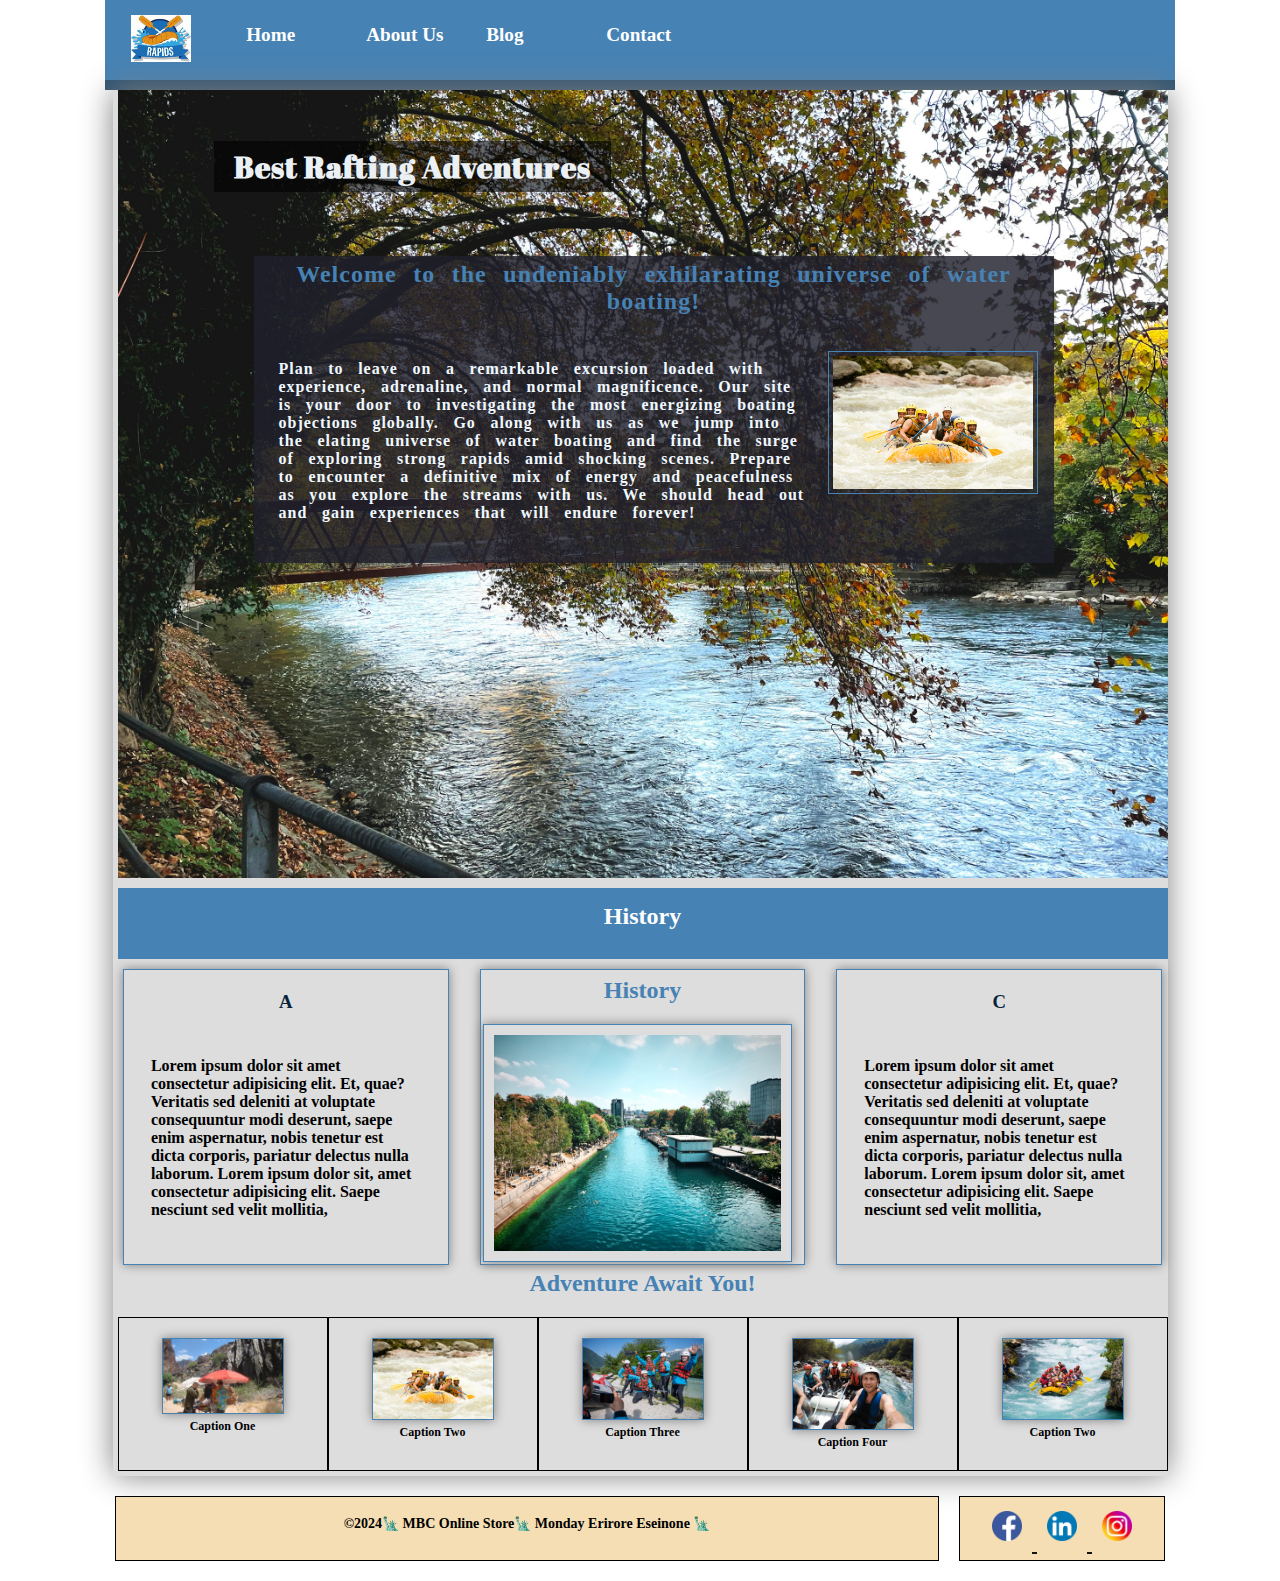
==== about.html @ d722b682 "added more pages" ====
<!DOCTYPE html>
<html lang="en">
<head>
    <meta charset="UTF-8">
    <meta name="viewport" content="width=device-width, initial-scale=1.0">
    <title> About| Monday Eseinone </title>
    <meta name="description" content=" An about page by Monday Eseinone at Brigham Young University 2024.">
    <meta name="author" content="Monday Erirore Eseinone">
    
    <link rel="stylesheet" href="styles/rafting.css">
</head>
<body>
    <header>
        <div class="header_grid"> 
            <div class="logo-box">
                <img src="images/crossedoars.jpeg" alt="logo for about">
            </div>
            <nav>
                <div class="navigation">
                    <a href="index.html"> Home</a>
                    <a href="about.html">About Us</a>
                    <a href="blog.html">Blog</a>
                    <a href="contact.html">Contact</a>   
                </div> 
            </nav>
        </div>
    </header>

  <!--  <div class="grid"> -->
    <main class="grid">
        <div class="hero">
            <img src="images/tia-rus.jpg" alt=" new background image for about hero page">
            <h1> Best Rafting Adventures</h1>
            <article>
                <h2>Welcome to the undeniably exhilarating universe of water boating! </h2>
                <img src="images/rafting4_600.jpg" alt="small article image new" width="200">
                <p>Plan to leave on a 
                    remarkable excursion loaded with experience, adrenaline, and normal magnificence. 
                    Our site is your door to investigating the most energizing boating objections globally. 
                    Go along with us as we jump into the elating universe of water boating and find the
                     surge of exploring strong rapids amid shocking scenes. Prepare to encounter a
                      definitive mix of energy and peacefulness as you explore the streams with us.
                       We should head out and gain experiences that will endure forever! </p>
            </article>
        </div>
        <!-- History class starts here -->
        
        <div class="history-header">
            <h2> History</h2>
        </div>
        <div class="history">
            
            <section class="hitory_items">
                <h3> A </h3>
                <p> Lorem ipsum dolor sit amet consectetur adipisicing elit. Et, 
                    quae? Veritatis sed deleniti at voluptate consequuntur modi deserunt, 
                    saepe enim aspernatur, nobis tenetur est dicta corporis, pariatur delectus nulla laborum.
                    Lorem ipsum dolor sit, amet consectetur adipisicing elit. Saepe nesciunt sed velit mollitia, </p>
                 
            </section>
            <section class="hitory_items">
                <h2> History</h2>
                <img src="images/history101.jpg" alt="history new image" width="250">
            </section>    
            <section class="hitory_items">
                <h3> C </h3>
                <p> Lorem ipsum dolor sit amet consectetur adipisicing elit. Et, 
                    quae? Veritatis sed deleniti at voluptate consequuntur modi deserunt, 
                    saepe enim aspernatur, nobis tenetur est dicta corporis, pariatur delectus nulla laborum.
                Lorem ipsum dolor sit, amet consectetur adipisicing elit. Saepe nesciunt sed velit mollitia,</p>
            </section>
        </div>   <!-- History class ends here -->
                <!-- Adventure class starts here -->

                <h2> Adventure Await You!</h2>
            <section class="adventure_class">
                <div class="adventure_class-item">
                    <figure>  
                        <img src="images/lunch.jpg" alt="new image1">
                        <figcaption> Caption One </figcaption>
                    </figure>
                </div>
                <div class="adventure_class-item"> 
                    <figure>
                        <img src="images/rafting4_600.jpg" alt="new image2">
                        <figcaption> Caption Two </figcaption>
                    </figure>
                </div>
                <div class="adventure_class-item"> 
                    <figure>
                    <img src="images/staff1.jpg" alt="new image3">
                        <figcaption> Caption Three </figcaption>
                    </figure>
                </div>
                    <div class="adventure_class-item"> 
                    <figure>  
                        <img src="images/staff2.jpg" alt="new image4">
                        <figcaption> Caption Four </figcaption>
                    </figure>
                </div>
                <div class="adventure_class-item"> 
                    <figure>  
                        <img src="images/rafting53_600.jpg" alt="new image5">
                        <figcaption> Caption Two </figcaption>
                    </figure>
                </div>
    
            </section>
            <!-- Adventure class ends here -->
        </main>
   <!-- </div>-->
    <footer class="footer-grid">
        <div class="footer-grid-item"> 
            <p>©2024🗽 MBC Online Store🗽 Monday Erirore Eseinone 🗽 </p>
        </div>
        <div class="footer-grid-item"> 
            <nav>
                <a href="https://www.facebook.com/monday.eseinone/">
                    <img src="images/facebook-icon.webp" alt="facebook icon ">
                </a>
                <a href="https://www.linkedin.com/public-profile/settings?trk=d_flagship3_profile_self_view_public_profile">
                    <img src="images/linkedin-icon.webp" alt="Linkedin icon ">
                </a>
                <a href="https://www.instagram.com/code_with_ese/">
                    <img src="images/instagram-icon.webp" alt="instagram icon ">
                </a>
            </nav> 
        </div> 

    </footer>
       
</body>
</html>
---- styles/rafting.css ----
@import url('https://fonts.googleapis.com/css2?family=Abril+Fatface&family=Open+Sans:ital,wght@0,300..800;1,300..800&display=swap');

:root {
    --primary-color: #fff;
    --secondary-color: #061028;
    --accent1-color: #8f8073;
    --accent2-color: #eae6e5;
  
    --heading-font: '______', serif;
    --paragraph-font: '______', serif;
  
    --nav-background-color: #eae6e5;
    --nav-link-color: #8fcb9b;
    --nav-hover-link-color: #12130f;
    --nav-hover-background-color: #5b9279;
  }

* body {
    font-family: Arial, Helvetica, sans-serif;
    font-family: "Pacifico";
    font-weight: bold;
    font-style: normal;

   /*  font-family: var(--paragraph-font); */
    max-width: 1200px;
    padding: 0;
    margin: auto;
    box-sizing: border-box;
}

.abril-fatface-regular {
    font-family: "Abril Fatface", serif;
    font-weight: 400;
    font-style: normal;
  }
  


h1, h2, h3, h4, h5 {
    font-family: var(--heading-font);
    color: var(--secondary-color);

}

h4 {
    font-size: 22px;
}


header {
    padding: 10px; 
	margin: 1rem 0;
	display: grid;
	grid-template-columns: 1fr 3fr;
	border-bottom: 10px solid #0b0a0a64;
	max-width: 1300px;
    background-color: steelblue;
    height: 60px;
    justify-content: space-between;
}

section img {
    width: 300px;
    height: auto;
    border: 1px solid steelblue;
    padding: 0;
    box-shadow: 0 0 10px gray;
}

section h2 {
    display: grid;
    text-align: center;
    align-items: center;
}

h2 {
    color: steelblue;
    align-items: center;
    margin-top: 3px;
    padding-top: 2px;
}

h3 {
    color: rgb(5, 35, 60);
    align-items: center;
    text-align: center;
}


nav a:link, nav a:visited {
    color: var(--nav-hover-link-color);

}

.navigation {
	display: flex;
	list-style: none;
    color: #fff;
    justify-content: space-evenly;}

nav .navigation {
	flex: 1 2  100%;
	font-weight: 700;
    font-size: 1.2rem;
    justify-content: space-evenly;

}

nav .navigation a {
	display: flex;
    color: #fff;
    font-weight: 700;
	padding: 0 10px 10px 10px;
	text-decoration: none;
    align-self: flex-end;
    width: 100px;
}

.navigation a:hover {
	color: tomato;
	font-weight: 700;
	text-decoration: underline;
}

main {
    max-width: 960px;  
    padding: 0 0 5px 5px;
}
main h1 {
    position: absolute;
    top: 35px;
    left: 80px;
    color: rgb(235, 240, 245);
    font-size: 30px;
    margin: 1rem;
    background-color: rgba(0, 0, 0, 0.59);
    padding: 5px 20px 5px 20px;
    font-family: "Abril Fatface", serif;
    letter-spacing: 1.1px;
    
}
p {
    padding: 25px;
}

.hero {
    position: relative;
    padding-top: 10px;
    padding: 0 0 10px 0;
    
   
}

.hero img {
    display: block;
    width: 100%;
    height: auto;
   
}

#home-img{
    height: 380px;
    width: 100%;
}

#contact-image {
    width: 100%;
    height: 330px;
}
article {
    background-color: rgba(32, 32, 44, 0.819);
    max-width: 800px;
    height: auto;
    position: absolute;
    top: 150px;
    left: 120px;
    margin: 1rem;
    color: aliceblue;
    word-spacing: 0.6rem;
    letter-spacing: 1px;

}

.hero article img {
    width: 200px;
    height: auto;
    border: 1px solid steelblue;
    float: right;
    margin: 1rem;
    padding: 4px;
}

.box {
    margin: 1rem;
    border: 1px solid rgba(0, 0, 0, .1);
    padding: 1rem;
    background-color: #ddd;
    color: #000;
    
}


.logo img {
	margin: 0 0.25rem 0 1rem;
	width: 100px;
	height: auto; 
}

h1 {
	font-size: 2rem;
	font-family: Acme, Arial, sans-serif;
}

header, .grid, footer {
    max-width: 1050px;
    margin: 0 auto;
}

.header_grid {
    display: flex;
    align-items: center;
    justify-content: space-around;
}

.grid {
    display: grid;
    align-items: center;
    background-color: #ddd;
    box-shadow: 0 0 30px gray;
   
    
    
}

.logo-box {
	margin: 0 0.2rem 0 1rem;
	width: 100px;
	height: 50px;
    grid-column: 1/3;
    padding-top: 0;
}



nav {
    grid-column: 3/5; 
    padding: 2px;
    color: #fff;
}

.logo-box img {
    width: 60px;
    padding-top: 0;
    margin-top: 0;
}

.history {
    grid-template-columns: 1fr 1fr 1fr;
    display: grid;
    width: 100%;
    justify-content:flex-start;
    margin: 0;
    padding-top: 10px;
    grid-gap: 20px;

   /* align-items: center; */
}

.hitory_items {
    /*width: 30% 30% 30%; */
    width: 95%;
    height: auto;
    border: 1px solid steelblue;
    padding: 2px;
    box-shadow: 0 0 10px gray;
    justify-content: center;
    justify-self: center;
}

.hitory_items img {
    display: block;
    width: 90%;
    height: auto;
    padding: 10px;
}

.adventure_class {
    display: grid;
    grid-template-columns: 1fr 1fr 1fr 1fr 1fr;
    grid-template-rows: auto;
    grid-gap: 0;
    padding: 0;
}

.adventure_class-item {
    border: 1px solid black;
    padding: 0;
    font-size: 20px;
    text-align: center;
}


.adventure_class img {
    width: 120px;
    height: auto;
}

.footer-grid {
    display: grid;
    grid-template-columns: 4fr 1fr;
    grid-gap: 20px;
    padding:  20px;
}

.footer-grid-item {
    border: 1px solid black;
    padding: 2px;
    font-size: 20px;
    text-align: center;
    background-color: wheat;
}


.footer-grid-item p {
    display: block;
    padding: 2px;
    font-size: 14px;
    text-align: center;
}

.footer-grid-item img {
    padding: 10px 10px;
    width: 30px;
}

.history-header {
    display: block;
    text-align: center;
    padding: 10px;
    background-color: steelblue;
}

.history-header h2 {
    color: #fff;
    align-items: center;
}

/* Contact page CSS stars here */

.contact-header {
    display: block;
    text-align: center;
    padding: 0;
    background-color: steelblue;
}

.contact-header h2 {
    color: #fff;
    align-items: center;
    font-size: 2rem;
    padding: 8px;
    
}

.contact-grid {
    display: grid;
    grid-template-columns: 1fr 1fr;
    grid-gap: 10px;
    padding:  20px;
    margin: auto;
}

.contact-grid h2 {
    margin: .5rem;
    font-size: 1.2em;
    color: navy;
    text-align: center;
}

.contact-grid-item {
   /* border: 1px solid black; */
    padding: 2px;
    font-size: 18px;
    text-align: center;
    margin: auto;
}


.contact-grid-item p {
    display: block;
    padding: 2px;
    font-size: 18px;
    text-align: center;
}

.contact-grid-item img {
    width: 350px;
    height: 170px;
}

.contact-adress-card {
    display: block;
    padding: 10px;
    font-size: 20px;
    text-align: center;
    background-color: #eee;
   /* box-shadow: 0 0 30px #595252; */
    box-shadow: 0 0 25px 0 rgba(205.5, 205.5, 205.5, .5);;
    margin: 10px 0 20px 0;
}

.contact-adress-card h2 {
    padding: 5px 0 5px 5px;
    margin: auto;
}

.contact-adress-card p {
    padding: 5px 0 5px 5px;
    margin: auto;
}

.map-class{
    display: grid;
    width: 800px;
    margin: 2px 100px 30px 100px;
    padding: 0;
}

h2 {
    text-align: center;
}

/* Contact form CSS style stars here */

/* form CSS starts here */
form {
    width: 350px;
    margin: 0 auto;
    padding: 0.5rem;
    border: 1px solid #ddd;
    border-radius: 0.5rem;
    background-color: #eee;
    display: grid;
}

fieldset {
    display: grid;
    grid-gap: .5rem;
    margin: 1rem;
    border: 1px solid rgba(0, 0, 0, 0.2);
    padding: 1rem;
}

legend {
    padding: 0.5rem;
    color: navy;
    font-size: 1em;
}

label, input, button, select, textarea {
   font-family: "Open Sans", sans-serif roboto;
}

label {
    text-align: left;
    padding-right: .4rem;
}

input, select, textarea {
    padding: 0.3rem;
    font-size: 1rem;
}

input[type="checkbox"] {
    width: 17px;
    height: 15px;
    vertical-align: bottom;
}

button {
    margin: 0.5rem;
    background-color: navy;
    color: #fff;
    border: none;
    border-radius: .5rem;
    padding: 0.75rem;
}

button:hover {
    background-color: darkgreen;
}

.form-item {
    display: grid;
    align-items: center;
}

.column1 {
    grid-template-columns: 3fr 1fr;
    margin: 0.5rem 0;
}

.column2 {
    grid-template-columns: 1fr 2fr;
}


/* Staff in contact page style */

.staff-class {
    display: grid;
    grid-template-columns: 1fr 1fr 1fr;
    grid-template-rows: auto;
    grid-gap: 30px;
    padding: 30px;
    justify-content: center;
    align-items: center;
    margin-left: 50px;
}

.staff-class-item {
   /* border: 1px solid black; */
    padding: 5px;
    font-size: 20px;
    text-align: center;
    padding-top: 0;
}


.staff-class img {
    width: 100%;
    height: 170px;
    border-radius: 20px;
}

figcaption {
    font-size: 12px;
    margin: 0 2px;
    padding: 0;
}

.staff-class-item p {
    padding: 0;
    font-size: 1rem;
    text-align: center;
    font-family: Verdana, Geneva, Tahoma, sans-serif;
}

/* first-section-grid */
.first-section-grid {
    display: grid;
    grid-template-columns: 1fr 3fr; 
    grid-gap: 20px;
    padding: 10px 50px;
    border-bottom: 2px dotted steelblue;
}

.first-section-grid h2{
    margin: 0;
    padding: 5px;

}

.first-section-grid-item {
    padding: 2px;
    font-size: 16px;
    text-align: center;
    margin: 0 auto;
}


.first-section-grid-item p {
    display: block;
    padding: 2px 25px;
    font-size: 16px;
    text-align: justify;
}

.first-section-grid-item img {
    width: 100%;
}

.first-section_button {

    margin:0 1rem 1rem;
    background-color: steelblue;
    color: #fff;
    border: none;
    border-radius: .5rem;
    padding: .75rem;
    width: 50%;

}



/* single column grid */
.single-column-grid {
    display: grid;
   /* grid-template-columns: 4fr 1fr; */
    grid-gap: 20px;
    padding:  20px;
    border-bottom: 2px dotted steelblue;
}

.single-column-grid h2{
    margin: 0;
    padding: 5px;

}

.single-column-grid-item {
    padding: 2px;
    font-size: 20px;
    text-align: center;
    margin: 0 auto;
}


.single-column-grid-item p {
    display: block;
    padding: 0 140px;
    font-size: 14px;
    text-align: justify;
}

.single-column-grid-item img {
    width: 40px;
}


.byu_now_button {

    margin:0 1rem 1rem;
    background-color: rgb(12, 15, 17);
    color: #fff;
    border: none;
    border-radius: .5rem;
    padding: .75rem;
    width: 50%;

}

/* product in contact page style */

.rafting-grid {
    display: grid;
    grid-template-columns: 1fr 1fr 1fr;
    grid-template-rows: auto;
    grid-gap: 2px;
    padding: 2px 0;
    justify-content: center;
    align-items: center;
    margin: 0;
    border-bottom: 2px dotted steelblue;
   /* border-top: 2px dotted steelblue; */
  
}

.rafting-grid-item {
   /* border: 1px solid black; */
    padding: 0;
    font-size: 20px;
    text-align: center;
    padding-top: 0;
    border: 1px solid black;
}


.rafting-grid img {
    width: 100%;
    height: 200px;
    border-radius: 1px;
}

/*figcaption {
    font-size: 12px;
    margin: 0 2px;
    padding: 0;
} */

.rafting-grid-item p {
    padding: 0;
    font-size: 1rem;
    text-align: center;
    font-family: Verdana, Geneva, Tahoma, sans-serif;
}

.rafting-grid-item h3 {
    font-size: 14px;  
}


/* product home grid in Home or Index page style */

.products-home-grid {
    display: grid;
    grid-template-columns: 1fr 1fr 1fr 1fr;
    grid-template-rows: auto;
    grid-gap: 0;
    padding: 0;
    justify-content: center;
    align-items: center;
    margin: 0;
    border-bottom: 2px dotted steelblue;
   /* border-top: 2px dotted steelblue; */
  
}

.products-home-grid-item {
   /* border: 1px solid black; */
    padding: 0;
    font-size: 20px;
    text-align: center;
    padding-top: 0;
    transition: transform 0.5s;
}

.products-home-grid-item h3 {
    font-size: 14px;
    
}

.products-home-grid-item:hover{
    transform: translateY(-30px);
}

.products-home-grid img {
    width: 100%;
    height: 200px;
    border-radius: 2px;
    padding: 0;
}

.products-home-grid-item p {
    padding: 0;
    font-size: 0.3rem;
    text-align: center;
    font-family: Verdana, Geneva, Tahoma, sans-serif;
}


/* product two in Home page style */

.product-two-home {
    display: grid;
    grid-template-columns: 1fr 1fr;
    grid-template-rows: auto;
    grid-gap: 10px;
    padding: 5px;
    justify-content: center;
    align-items: center;
    margin: 0 150px;
}

.product-two-home-item {
    padding: 5px;
    font-size: 20px;
    text-align: center;
    padding-top: 0;
    
}



.product-two-home-item img {
    width: 100%;
    height: 200px;
    border-radius: 20px;
    transition: transform 0.5s;
}

.product-two-home-item img:hover{
    transform: translateY(-60px);
}


figcaption {
    font-size: 12px;
    margin: 0 2px;
    padding: 0;
}

.product-two-home-item p {
    padding: 0;
    font-size: 0.9rem;
    text-align: left;
    line-height: 25px;
    word-spacing: 0.1rem;
    letter-spacing: 0.2rem;
    font-family: 'Franklin Gothic Medium', 'Arial Narrow', Arial, sans-serif;
}

/* Explore button */
.button-exp {
    display: inline-block;
    background-color: rgb(12, 15, 17);
   /* background-color: #353432; */
    color: wheat;
    padding: 8px 10px;
    margin: 20px 0;
    border-radius: 30px;
    transition: background 0.5s;
    width: 50%;
}

.button-exp:hover {
    background: #cf0056;
    border: 4px solid black;
}

.button-exp {
    text-decoration: none;
}

/* table grid for trip page style */

.table-grid {
    display: grid;
    grid-template-columns: 1fr;
    grid-template-rows: auto;
    grid-gap: 10px;
    padding: 5px;
    justify-content: center;
    align-items: center;
    margin: auto;
}

.table-grid-item {
    padding: 5px;
    font-size: 20px;
    text-align: center;
    padding-top: 0;
}


.table-grid img {
    width: 100%;
    height: 200px;
    border-radius: 20px;
}

figcaption {
    font-size: 12px;
    margin: 0 2px;
    padding: 0;
}

.table-grid-item p {
    padding: 0;
    font-size: 1rem;
    text-align: center;
    font-family: Verdana, Geneva, Tahoma, sans-serif;
}


/* table style start here */

table {
    border-collapse: collapse;
    border: 2px solid rgb(140 140 140);
    font-family: sans-serif;
    font-size: 1rem;
    letter-spacing: 1px;
  }
  
  caption {
    caption-side: bottom;
    padding: 10px;
    font-weight: bold;
  }
  
  thead,
  tfoot {
    background-color: steelblue;
  }
  
  th,
  td {
    border: 1px solid rgb(160 160 160);
    padding: 12px 14px;
  }
  
  td:last-of-type {
    text-align: center;
  }
  
  tbody > tr:nth-of-type(even) {
    background-color: rgb(237 238 242);
  }
  
  tfoot th {
    text-align: center;
  }
  
  tfoot td {
    font-weight: bold;
  }
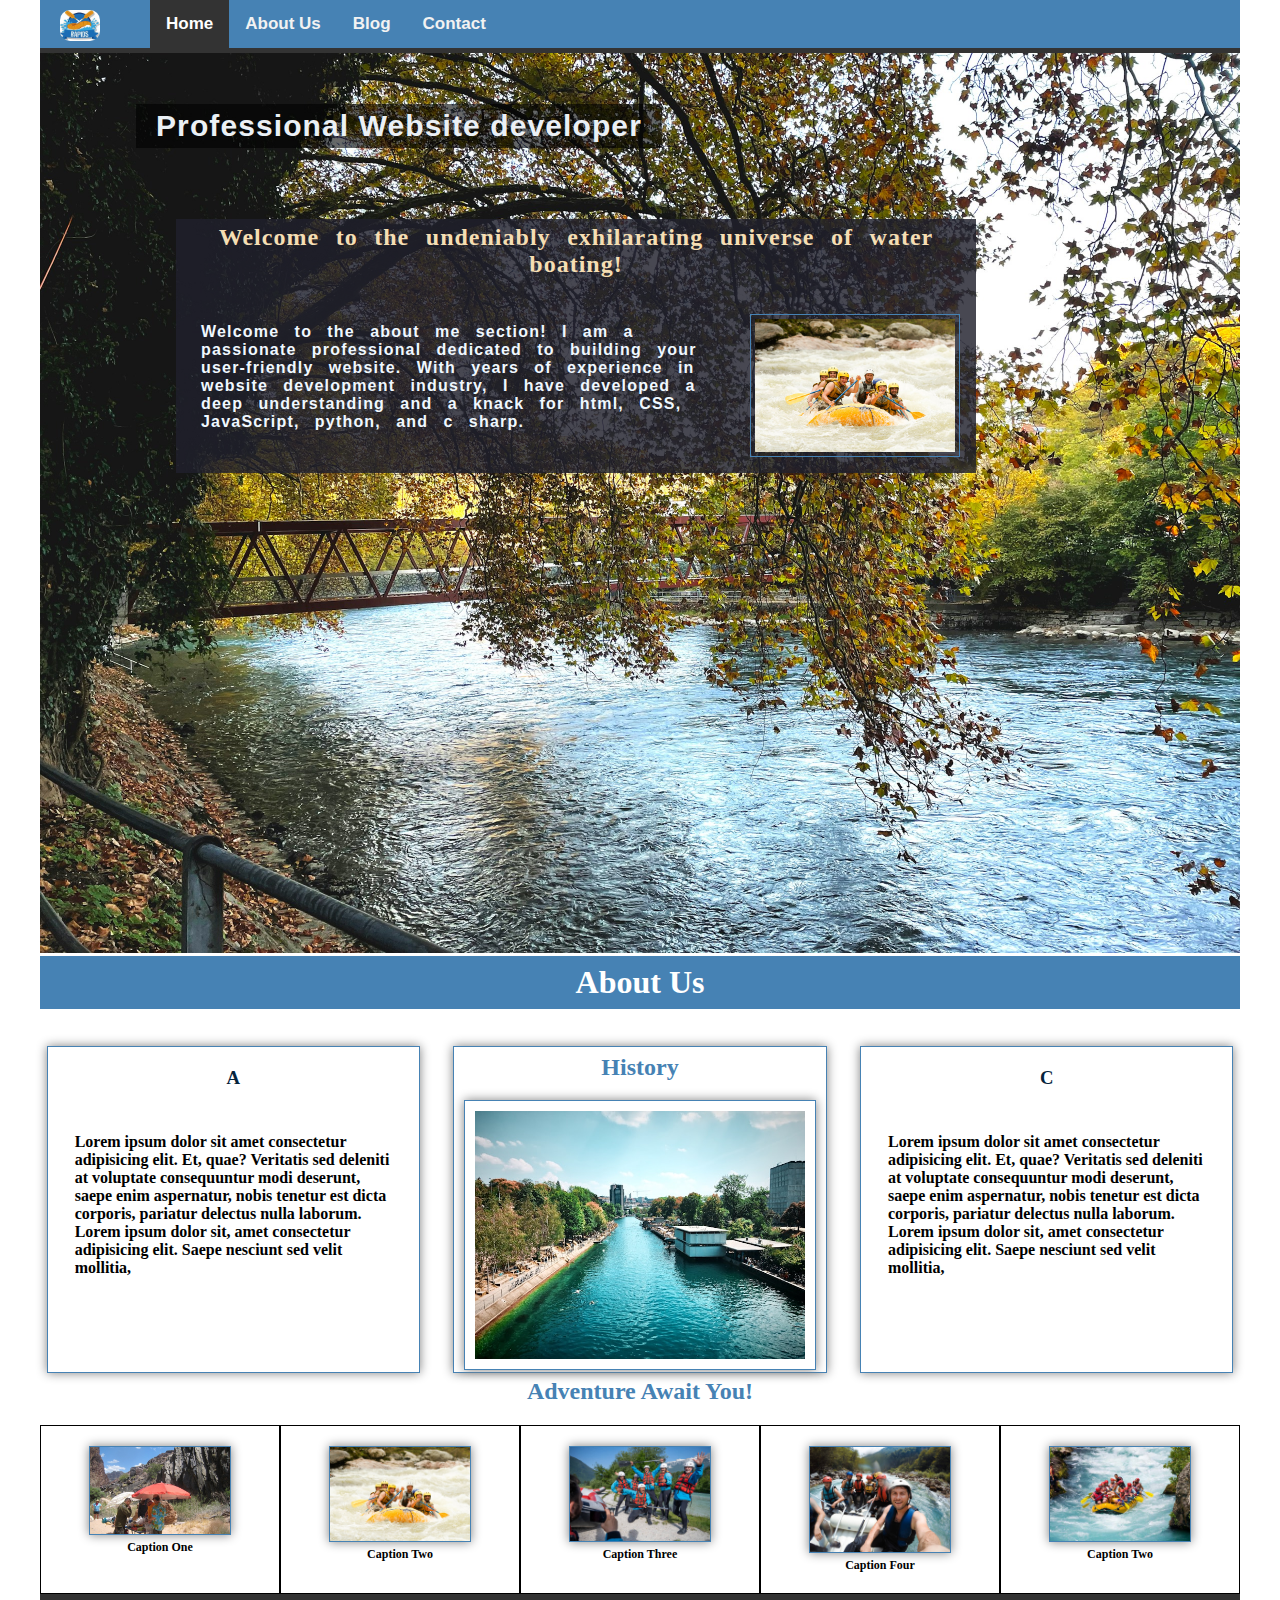
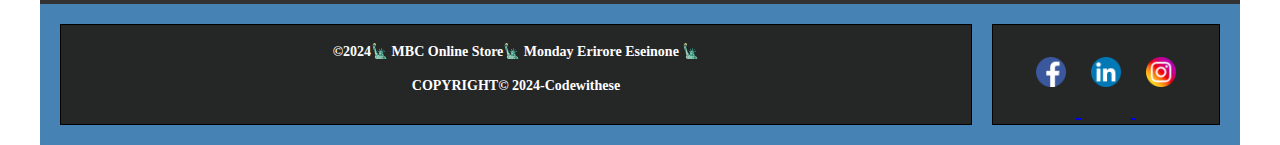
==== commit 118e314e: "edited 4 pages" ====
--- a/about.html
+++ b/about.html
@@ -6,11 +6,11 @@
     <title> About| Monday Eseinone </title>
     <meta name="description" content=" An about page by Monday Eseinone at Brigham Young University 2024.">
     <meta name="author" content="Monday Erirore Eseinone">
-    
+    <link rel="stylesheet" href="https://cdnjs.cloudflare.com/ajax/libs/font-awesome/4.7.0/css/font-awesome.min.css">
     <link rel="stylesheet" href="styles/rafting.css">
 </head>
 <body>
-    <header>
+    <!-- <header>
         <div class="header_grid"> 
             <div class="logo-box">
                 <img src="images/crossedoars.jpeg" alt="logo for about">
@@ -24,33 +24,43 @@
                 </div> 
             </nav>
         </div>
-    </header>
+    </header> -->
+    <div class="topnav" id="myTopnav">
+        <div class="logo-box">
+            <img src="images/crossedoars.jpeg" alt="main logo one">
+        </div>
+        
+        <a href="index.html" class="active">Home</a>
+        <a href="about.html">About Us</a>
+        <a href="blog.html">Blog</a>
+        <a href="contact.html">Contact</a>
+        <a href="javascript:void(0);" class="icon" onclick="myFunction()">
+        <i class="fa fa-bars"></i>
+        </a>
+    </div>
 
   <!--  <div class="grid"> -->
     <main class="grid">
         <div class="hero">
             <img src="images/tia-rus.jpg" alt=" new background image for about hero page">
-            <h1> Best Rafting Adventures</h1>
+            <h1> Professional Website developer</h1>
             <article>
                 <h2>Welcome to the undeniably exhilarating universe of water boating! </h2>
                 <img src="images/rafting4_600.jpg" alt="small article image new" width="200">
-                <p>Plan to leave on a 
-                    remarkable excursion loaded with experience, adrenaline, and normal magnificence. 
-                    Our site is your door to investigating the most energizing boating objections globally. 
-                    Go along with us as we jump into the elating universe of water boating and find the
-                     surge of exploring strong rapids amid shocking scenes. Prepare to encounter a
-                      definitive mix of energy and peacefulness as you explore the streams with us.
-                       We should head out and gain experiences that will endure forever! </p>
+                <p>Welcome to the about me section! I am a passionate professional dedicated to 
+                    building your user-friendly website. With years of experience in website
+                     development industry, I have developed a deep understanding and a knack 
+                     for html, CSS, JavaScript, python, and c sharp. </p>
             </article>
         </div>
         <!-- History class starts here -->
         
-        <div class="history-header">
-            <h2> History</h2>
+        <div class="about-header">
+            <h2> About Us</h2>
         </div>
         <div class="history">
             
-            <section class="hitory_items">
+            <section class="history_items">
                 <h3> A </h3>
                 <p> Lorem ipsum dolor sit amet consectetur adipisicing elit. Et, 
                     quae? Veritatis sed deleniti at voluptate consequuntur modi deserunt, 
@@ -58,11 +68,11 @@
                     Lorem ipsum dolor sit, amet consectetur adipisicing elit. Saepe nesciunt sed velit mollitia, </p>
                  
             </section>
-            <section class="hitory_items">
+            <section class="history_items">
                 <h2> History</h2>
                 <img src="images/history101.jpg" alt="history new image" width="250">
             </section>    
-            <section class="hitory_items">
+            <section class="history_items">
                 <h3> C </h3>
                 <p> Lorem ipsum dolor sit amet consectetur adipisicing elit. Et, 
                     quae? Veritatis sed deleniti at voluptate consequuntur modi deserunt, 
@@ -109,25 +119,41 @@
             <!-- Adventure class ends here -->
         </main>
    <!-- </div>-->
-    <footer class="footer-grid">
-        <div class="footer-grid-item"> 
-            <p>©2024🗽 MBC Online Store🗽 Monday Erirore Eseinone 🗽 </p>
-        </div>
-        <div class="footer-grid-item"> 
-            <nav>
-                <a href="https://www.facebook.com/monday.eseinone/">
-                    <img src="images/facebook-icon.webp" alt="facebook icon ">
-                </a>
-                <a href="https://www.linkedin.com/public-profile/settings?trk=d_flagship3_profile_self_view_public_profile">
-                    <img src="images/linkedin-icon.webp" alt="Linkedin icon ">
-                </a>
-                <a href="https://www.instagram.com/code_with_ese/">
-                    <img src="images/instagram-icon.webp" alt="instagram icon ">
-                </a>
-            </nav> 
-        </div> 
+   <footer class="footer-grid">
+    <div class="footer-grid-item"> 
+        <p>©2024🗽 MBC Online Store🗽 Monday Erirore Eseinone 🗽  </p>
 
-    </footer>
+        <p>COPYRIGHT© 2024-Codewithese</p>
+        <!-- <a href="https://app.moqups.com/unsaved/166238a1/edit/page/ad64222d5">Draft link  </a> -->
+        
+    </div>
+    <div class="footer-grid-item"> 
+        <nav>
+            <a href="https://www.facebook.com/monday.eseinone/">
+                <img src="images/facebook-icon.webp" alt="facebook icon ">
+            </a>
+            <a href="https://www.linkedin.com/public-profile/settings?trk=d_flagship3_profile_self_view_public_profile">
+                <img src="images/linkedin-icon.webp" alt="Linkedin icon ">
+            </a>
+            <a href="https://www.instagram.com/code_with_ese/">
+                <img src="images/instagram-icon.webp" alt="instagram icon ">
+            </a>
+        </nav> 
+    </div> 
+
+</footer>
+
+<script>
+    function myFunction() {
+        var x = document.getElementById("myTopnav");
+        if (x.className === "topnav") {
+            x.className += " responsive";
+        } else {
+            x.className = "topnav";
+        }
+    }
+</script>
+
        
 </body>
 </html>--- a/styles/rafting.css
+++ b/styles/rafting.css
@@ -20,9 +20,8 @@
     font-family: "Pacifico";
     font-weight: bold;
     font-style: normal;
-
-   /*  font-family: var(--paragraph-font); */
-    max-width: 1200px;
+    width: 1200px;
+   /* max-width: 1200px; */
     padding: 0;
     margin: auto;
     box-sizing: border-box;
@@ -53,7 +52,7 @@
 	display: grid;
 	grid-template-columns: 1fr 3fr;
 	border-bottom: 10px solid #0b0a0a64;
-	max-width: 1300px;
+	width: 1200px;
     background-color: steelblue;
     height: 60px;
     justify-content: space-between;
@@ -86,7 +85,7 @@
     text-align: center;
 }
 
-
+/* 
 nav a:link, nav a:visited {
     color: var(--nav-hover-link-color);
 
@@ -120,11 +119,12 @@
 	color: tomato;
 	font-weight: 700;
 	text-decoration: underline;
-}
+} */
 
 main {
-    max-width: 960px;  
-    padding: 0 0 5px 5px;
+    width: 1200px;  
+    padding: 0;
+    /* padding: 0 0 5px 5px; */
 }
 main h1 {
     position: absolute;
@@ -135,10 +135,48 @@
     margin: 1rem;
     background-color: rgba(0, 0, 0, 0.59);
     padding: 5px 20px 5px 20px;
-    font-family: "Abril Fatface", serif;
+    /* font-family: "Abril Fatface", serif; */
+    font-family: Arial, Helvetica, sans-serif;
+    
     letter-spacing: 1.1px;
     
 }
+
+/*  adding media qur    */
+@media (max-width: 700px) {
+    body{
+        /* width: auto; */
+        width: 100%;
+    }
+  }
+
+/*  adding media qur    */
+@media (max-width: 700px) {
+    main{
+        width: auto;
+        border: 1px solid black;
+        align-self: center;
+    }
+  }
+
+/*  adding media qur    */
+@media (max-width: 600px) {
+    main h1 {
+        position: absolute;
+        top: 35px;
+        left: 20px;
+        color: rgb(235, 240, 245);
+        font-size: 25px;
+        margin: 1rem;
+        background-color: rgba(0, 0, 0, 0.59);
+        padding: 5px 20px 5px 20px;
+        font-family: "Abril Fatface", serif;
+        letter-spacing: 1.1px;
+        width: 300px;
+        
+    }
+  }
+
 p {
     padding: 25px;
 }
@@ -146,7 +184,7 @@
 .hero {
     position: relative;
     padding-top: 10px;
-    padding: 0 0 10px 0;
+    padding: 0;
     
    
 }
@@ -181,6 +219,17 @@
 
 }
 
+article h2 {
+    color: wheat;
+}
+article p {
+    font-family: Arial, Helvetica, sans-serif;
+    word-spacing: 0.6rem;
+    letter-spacing: 1.2px;
+    font-size: 16px;
+
+}
+
 .hero article img {
     width: 200px;
     height: auto;
@@ -190,6 +239,46 @@
     padding: 4px;
 }
 
+/*  adding media qur    */
+@media (max-width: 600px) {
+    article {
+        width: 90%;
+        position: absolute;
+        top: 60px;
+        left: 20px;
+        margin: auto;
+    }
+    .hero h1 {
+        position: absolute;
+        top: 10px;
+        left: 20px;
+        color: rgb(235, 240, 245);
+        font-size: 25px;
+        margin: auto;
+        background-color: rgba(0, 0, 0, 0.59);
+        padding: 5px 20px 5px 20px;
+        font-family: "Abril Fatface", serif;
+        letter-spacing: 1.1px;
+        width: 80%;
+        
+    }
+    .hero article img {
+        width: 150px;
+        height: auto;
+        border: 1px solid steelblue;
+        float: right;
+        margin: 1rem;
+        padding: 4px;
+    }
+    .hero img {
+        height: 500px;
+    }
+    article h2 {
+        color: wheat;
+    }
+  }
+  
+
 .box {
     margin: 1rem;
     border: 1px solid rgba(0, 0, 0, .1);
@@ -211,47 +300,141 @@
 	font-family: Acme, Arial, sans-serif;
 }
 
-header, .grid, footer {
-    max-width: 1050px;
+.topnav .grid, footer {
+    max-width: 1200px;
     margin: 0 auto;
 }
 
-.header_grid {
-    display: flex;
-    align-items: center;
-    justify-content: space-around;
-}
-
-.grid {
-    display: grid;
+/*  adding media qur    */
+@media only screen and (max-width: 600px) {
+    .topnav, .grid, footer{
+        max-width: 100%;
+        margin: 0 auto;
+   
+    }
+ 
+  }
+
+
+ /* Top nav starts here  */
+  
+.topnav {
+    overflow: hidden;
+    /* background-color: #333; */
+    background-color: steelblue;
+    /* border-bottom: 10px solid #0b0a0a64; */
+    border-bottom: 5px solid #333;
+
+  }
+  
+  .topnav a {
+    float: left;
+    display: block;
+    color: #f2f2f2;
+    text-align: center;
+    padding: 14px 16px;
+    text-decoration: none;
+    font-size: 17px;
+    font-family: Arial, Helvetica, sans-serif;
+  }
+  
+  .topnav a:hover {
+    background-color: #ddd;
+    color: black;
+  }
+  
+.topnav a.active {
+    background-color: #04AA6D;
+    background-color: #333;
+    color: white;
+  }
+  
+.topnav .icon {
+    display: none;
+  }
+  
+@media screen and (max-width: 600px) {
+    .topnav a:not(:first-child) {display: none;}
+    .topnav a.icon {
+        float: right;
+        display: block;
+        z-index: 1000;
+        margin: 10px;
+    }
+  }
+  
+@media screen and (max-width: 600px) {
+    .topnav.responsive {position: relative;}
+    .topnav.responsive .icon {
+      position: absolute;
+      right: 10px;
+      top: 0;
+      /* z-index: 1000; */
+    }
+    .topnav.responsive a {
+      float: none;
+      display: block;
+      text-align: left;
+    }
+  }
+
+
+  /* Top nav end here  */
+
+.grid-class {
+    display: block;
     align-items: center;
     background-color: #ddd;
-    box-shadow: 0 0 30px gray;
-   
-    
-    
-}
+    /* box-shadow: 0 0 10px gray; */
+    padding: 0;
+
+}
+
+@media (max-width: 760px) {
+    .grid-class {
+        display: block;
+        align-items: center;
+        background-color: #ddd;
+        /* box-shadow: 0 1 0 10px gray; */
+        padding: 0;
+        
+    }
+    
+}
+
 
 .logo-box {
-	margin: 0 0.2rem 0 1rem;
-	width: 100px;
-	height: 50px;
-    grid-column: 1/3;
-    padding-top: 0;
-}
-
-
-
-nav {
-    grid-column: 3/5; 
-    padding: 2px;
-    color: #fff;
+	margin: auto;
+	width: 80px;
+	height: 5px;
+    padding: 10px;
+    padding-left: 20px;
+    float: left;
 }
 
 .logo-box img {
-    width: 60px;
+    width: 40px;
     padding-top: 0;
     margin-top: 0;
+    border-radius: 10px;
+}
+
+@media (max-width: 760px) {
+    .logo-box {
+        margin: auto;
+        width: 60px;
+        height: 5px;
+        padding: 10px;
+        float: left;
+    }
+    
+    .logo-box img {
+        width: 40px;
+        padding: 0;
+        margin:auto;
+        border-radius: 10px;
+    }
+    
 }
 
 .history {
@@ -266,7 +449,7 @@
    /* align-items: center; */
 }
 
-.hitory_items {
+.history_items {
     /*width: 30% 30% 30%; */
     width: 95%;
     height: auto;
@@ -277,11 +460,43 @@
     justify-self: center;
 }
 
-.hitory_items img {
+.history_items img {
     display: block;
     width: 90%;
     height: auto;
     padding: 10px;
+    margin: auto;
+}
+
+
+/*  history in about page media qur    */
+@media (max-width: 760px) {
+    .history {
+        display: block;
+        grid-template-columns: 1fr;
+        grid-template-rows: 1fr 1fr 1fr;
+        grid-gap: 20px;
+        padding: 5px;
+   
+
+        margin: auto;
+        align-items: center;
+    }
+    .history-items {
+        padding: 10;
+        font-size: 16px;
+        text-align: center;
+        margin: auto;
+        /* border: 20px solid green; */
+    }
+    .history-items img {
+        width: 80%;
+        margin: auto;
+    }
+    .history-items p {
+        padding: 5px 25px;
+    }
+    
 }
 
 .adventure_class {
@@ -301,8 +516,39 @@
 
 
 .adventure_class img {
-    width: 120px;
+    width: 140px;
     height: auto;
+}
+
+
+
+/*  adding media qur    */
+@media (max-width: 760px) {
+    .adventure_class {
+        display: block;
+        grid-template-columns: 1fr;
+        grid-template-rows: auto;
+        grid-gap: 10px;
+        padding: 5px;
+   
+
+        margin: auto;
+        align-items: center;
+    }
+    .adventure_class-item {
+        padding: 10;
+        font-size: 16px;
+        text-align: center;
+        margin: auto;
+        /* border: 20px solid green; */
+    }
+    .adventure_class-item img {
+        width: 80%;
+    }
+    .adventure_class-item p {
+        padding: 5px 25px;
+    }
+    
 }
 
 .footer-grid {
@@ -310,6 +556,10 @@
     grid-template-columns: 4fr 1fr;
     grid-gap: 20px;
     padding:  20px;
+    border-top: 10px solid #333;
+    background-color: steelblue;
+    
+    
 }
 
 .footer-grid-item {
@@ -317,7 +567,7 @@
     padding: 2px;
     font-size: 20px;
     text-align: center;
-    background-color: wheat;
+    background-color: rgb(37, 38, 38);
 }
 
 
@@ -326,23 +576,60 @@
     padding: 2px;
     font-size: 14px;
     text-align: center;
+    color: #fff;
 }
 
 .footer-grid-item img {
-    padding: 10px 10px;
+    padding: 30px 10px;
     width: 30px;
 }
 
-.history-header {
+@media (max-width: 760px) {
+    .footer-grid {
+        display: grid;
+        grid-template-columns: 1fr;
+        grid-template-rows: 1fr 1fr;
+        grid-gap: 20px;
+        padding:  20px;
+        border-top: 10px solid #333;
+        background-color: steelblue;
+        
+        
+    }
+    
+}
+
+.home-header {
     display: block;
     text-align: center;
-    padding: 10px;
+    padding: 0;
     background-color: steelblue;
-}
-
-.history-header h2 {
+    border-bottom: 4px solid #333;
+    border-top: 4px solid #333;
+  
+}
+
+.home-header h2 {
     color: #fff;
     align-items: center;
+    font-size: 1.2rem;
+    padding: 8px;
+}
+
+
+.about-header {
+    display: block;
+    text-align: center;
+    padding: 0;
+    background-color: steelblue;
+  
+}
+
+.about-header h2 {
+    color: #fff;
+    align-items: center;
+    font-size: 2rem;
+    padding: 8px;
 }
 
 /* Contact page CSS stars here */
@@ -365,8 +652,8 @@
 .contact-grid {
     display: grid;
     grid-template-columns: 1fr 1fr;
-    grid-gap: 10px;
-    padding:  20px;
+    grid-gap: 5px;
+    padding:  10px;
     margin: auto;
 }
 
@@ -398,14 +685,45 @@
     height: 170px;
 }
 
+
+
+/*  adding media qur    */
+@media (max-width: 760px) {
+    .contact-grid {
+        display: block;
+        grid-template-columns: 1fr;
+        grid-template-rows: 1fr 1fr;
+        grid-gap: 20px;
+        padding: 5px;
+   
+
+        margin: auto;
+        align-items: center;
+    }
+    .contact-grid-item {
+        padding: 10;
+        font-size: 16px;
+        text-align: center;
+        margin: auto;
+        /* border: 20px solid green; */
+    }
+    .contact-grid-item img {
+        width: 80%;
+    }
+    .contact-grid-item p {
+        padding: 5px 25px;
+    }
+    
+}
+
 .contact-adress-card {
     display: block;
     padding: 10px;
     font-size: 20px;
     text-align: center;
-    background-color: #eee;
+    background-color: #f1efef;
    /* box-shadow: 0 0 30px #595252; */
-    box-shadow: 0 0 25px 0 rgba(205.5, 205.5, 205.5, .5);;
+    box-shadow: 0 0 25px 0 rgba(126, 122, 122, 0.5);;
     margin: 10px 0 20px 0;
 }
 
@@ -420,14 +738,50 @@
 }
 
 .map-class{
-    display: grid;
-    width: 800px;
-    margin: 2px 100px 30px 100px;
-    padding: 0;
+    display: block;
+    max-width: 1000px;
+    height: 220px;
+    margin: auto;
+    padding: 0;
+}
+
+.map-class iframe{
+    width: 100%;
+    height: 220px;
+    margin: auto;
 }
 
 h2 {
     text-align: center;
+}
+
+/*  adding media qur    */
+@media (max-width: 760px) {
+    .contact-adress-card {
+        display: block;
+        padding: 5px 5px;
+        font-size: 18px;
+        text-align: center;
+        background-color: #f1efef;
+       /* box-shadow: 0 0 30px #595252; */
+        box-shadow: 0 0 25px 0 rgba(126, 122, 122, 0.5);;
+        margin: 10px 20px;
+    }
+    .contact-adress-card h2 {
+        padding: 0;
+        margin: auto;
+    }
+    .contact-adress-card p {
+        padding: 2px 0;
+        margin: auto;
+    }
+    .map-class iframe {
+        display: block;
+        /* grid-template-columns: 1fr; */
+        width: 80%;
+        margin: auto;
+        padding: 10px;
+    }
 }
 
 /* Contact form CSS style stars here */
@@ -546,14 +900,51 @@
     font-family: Verdana, Geneva, Tahoma, sans-serif;
 }
 
+
+/*  adding media qur    */
+@media (max-width: 760px) {
+    .staff-class {
+        display: block;
+        grid-template-columns: 1fr;
+        grid-template-rows: 1fr 1fr;
+        grid-gap: 20px;
+        padding: 5px;
+   
+
+        margin: auto;
+        align-items: center;
+    }
+    .staff-class-item {
+        padding: 10;
+        font-size: 16px;
+        text-align: center;
+        margin: auto;
+        /* border: 20px solid green; */
+    }
+    .staff-class-item img {
+        width: 100%;
+    }
+    .staff-class-item p {
+        padding: 5px 25px;
+    }
+    
+}
+
+
+
 /* first-section-grid */
+
 .first-section-grid {
     display: grid;
     grid-template-columns: 1fr 3fr; 
     grid-gap: 20px;
     padding: 10px 50px;
-    border-bottom: 2px dotted steelblue;
-}
+    /* border-bottom: 4px solid steelblue; */
+    box-shadow: 1px 2px 3px black;
+}
+
+
+
 
 .first-section-grid h2{
     margin: 0;
@@ -562,26 +953,30 @@
 }
 
 .first-section-grid-item {
-    padding: 2px;
+    padding: 20px;
     font-size: 16px;
     text-align: center;
-    margin: 0 auto;
+    /* margin: 0 auto; */
+  
+
 }
 
 
 .first-section-grid-item p {
     display: block;
-    padding: 2px 25px;
-    font-size: 16px;
+    padding: 2px;
+    font-size: 18px;
     text-align: justify;
+    padding: 5px 100px;
+    
 }
 
 .first-section-grid-item img {
-    width: 100%;
-}
+    width: 450px;
+}
+
 
 .first-section_button {
-
     margin:0 1rem 1rem;
     background-color: steelblue;
     color: #fff;
@@ -592,6 +987,35 @@
 
 }
 
+/*  adding media qur    */
+@media (max-width: 760px) {
+    .first-section-grid {
+        display: block;
+        grid-template-columns: 1fr;
+        grid-template-rows: 1fr 1fr;
+        grid-gap: 20px;
+        padding: 5px;
+   
+
+        margin: auto;
+        align-items: center;
+    }
+    .first-section-grid-item {
+        padding: 10;
+        font-size: 16px;
+        text-align: center;
+        margin: auto;
+        /* border: 20px solid green; */
+    }
+    .first-section-grid-item img {
+        width: 100%;
+    }
+    .first-section-grid-item p {
+        padding: 5px 25px;
+    }
+    
+}
+
 
 
 /* single column grid */
@@ -600,7 +1024,7 @@
    /* grid-template-columns: 4fr 1fr; */
     grid-gap: 20px;
     padding:  20px;
-    border-bottom: 2px dotted steelblue;
+    box-shadow: 1px 2px 3px black;
 }
 
 .single-column-grid h2{
@@ -626,6 +1050,38 @@
 
 .single-column-grid-item img {
     width: 40px;
+}
+
+/*  adding media qur    */
+@media (max-width: 760px) {
+    .single-column-grid  {
+        display: block;
+        grid-template-columns: 1fr;
+        grid-template-rows: 1fr;
+        grid-gap: 20px;
+        padding: 5px;
+        margin: auto;
+        align-items: center;
+    }
+    .single-column-grid-item {
+        padding: 10;
+        font-size: 16px;
+        text-align: center;
+        margin: auto;
+        /* border: 20px solid green; */
+    }
+    .single-column-grid-item img {
+        width: 100%;
+    }
+    .single-column-grid-item p {
+        padding: 5px 25px;
+    }
+    .single-column-grid h2{
+        margin: auto;
+        padding: 10px 25px 0 25px;
+    
+    }
+    
 }
 
 
@@ -643,7 +1099,7 @@
 
 /* product in contact page style */
 
-.rafting-grid {
+.blog-grid {
     display: grid;
     grid-template-columns: 1fr 1fr 1fr;
     grid-template-rows: auto;
@@ -652,48 +1108,78 @@
     justify-content: center;
     align-items: center;
     margin: 0;
-    border-bottom: 2px dotted steelblue;
+    box-shadow: 1px 2px 3px black;
    /* border-top: 2px dotted steelblue; */
   
 }
 
-.rafting-grid-item {
+.blog-grid-item {
    /* border: 1px solid black; */
     padding: 0;
     font-size: 20px;
     text-align: center;
     padding-top: 0;
-    border: 1px solid black;
-}
-
-
-.rafting-grid img {
+    box-shadow: 1px 1px 2px black;
+}
+
+
+.blog-grid img {
     width: 100%;
     height: 200px;
     border-radius: 1px;
 }
 
-/*figcaption {
-    font-size: 12px;
-    margin: 0 2px;
-    padding: 0;
-} */
-
-.rafting-grid-item p {
+.blog-grid-item p {
     padding: 0;
     font-size: 1rem;
     text-align: center;
     font-family: Verdana, Geneva, Tahoma, sans-serif;
 }
 
-.rafting-grid-item h3 {
+.blog-grid-item h3 {
     font-size: 14px;  
 }
 
-
-/* product home grid in Home or Index page style */
-
-.products-home-grid {
+/*  Blog grid media quarry starts here     */
+@media (max-width: 760px) {
+    .blog-grid {
+        display: grid;
+        grid-template-columns: 1fr;
+        grid-template-rows: 1fr 1fr 1fr;
+        grid-gap: 2px;
+        padding: 2px 0;
+        justify-content: center;
+        align-items: center;
+        margin: 0;
+        box-shadow: 1px 1px 20px #333;
+       /* border-top: 2px dotted steelblue; */
+    }
+    .blog-grid-item {
+        /* border: 1px solid black; */
+         padding: 0;
+         font-size: 20px;
+         text-align: center;
+         padding-top: 0;
+         box-shadow: 1px 2px 3px black;
+     }
+     .blog-grid img {
+         width: 100%;
+         height: 200px;
+         border-radius: 1px;
+     }
+     .blog-grid-item p {
+         padding: 0;
+         font-size: 1rem;
+         text-align: center;
+         font-family: Verdana, Geneva, Tahoma, sans-serif;
+     }
+     .blog-grid-item h3 {
+         font-size: 14px;  
+     }
+  }
+
+/* second-section-grid Home or Index page style */
+.second-section-grid {
     display: grid;
     grid-template-columns: 1fr 1fr 1fr 1fr;
     grid-template-rows: auto;
@@ -702,12 +1188,13 @@
     justify-content: center;
     align-items: center;
     margin: 0;
-    border-bottom: 2px dotted steelblue;
+    box-shadow: 1px 2px 3px black;
+    /* border-bottom: 2px dotted steelblue; */
    /* border-top: 2px dotted steelblue; */
   
 }
 
-.products-home-grid-item {
+.second-section-grid-item {
    /* border: 1px solid black; */
     padding: 0;
     font-size: 20px;
@@ -716,23 +1203,23 @@
     transition: transform 0.5s;
 }
 
-.products-home-grid-item h3 {
+.second-section-grid-item h3 {
     font-size: 14px;
     
 }
 
-.products-home-grid-item:hover{
+.second-section-grid-item:hover{
     transform: translateY(-30px);
 }
 
-.products-home-grid img {
+.second-section-grid img {
     width: 100%;
     height: 200px;
     border-radius: 2px;
     padding: 0;
 }
 
-.products-home-grid-item p {
+.second-section-grid-item p {
     padding: 0;
     font-size: 0.3rem;
     text-align: center;
@@ -740,9 +1227,36 @@
 }
 
 
-/* product two in Home page style */
-
-.product-two-home {
+/*  adding media qur    */
+@media only screen and (max-width: 700px) {
+    .second-section-grid {
+        display: grid;
+        grid-template-columns: auto;
+        grid-row-start: auto;
+        grid-auto-flow: row;
+        grid-template-rows: 1fr 1fr 1fr 1fr;
+        grid-gap: 0;
+        padding: 0;
+        justify-content: center;
+        align-items: center;
+        margin: 0;
+        /* border-bottom: 2px dotted steelblue; */
+       /* border-top: 2px dotted steelblue; */
+      
+    }
+    .second-section-grid-item {
+        /* border: 1px solid black; */
+         padding: 0;
+         font-size: 20px;
+         text-align: center;
+         padding-top: 0;
+         transition: transform 0.5s;
+     }
+}
+
+/* Third section grid  in Home page style */
+
+.third-section-grid {
     display: grid;
     grid-template-columns: 1fr 1fr;
     grid-template-rows: auto;
@@ -753,7 +1267,7 @@
     margin: 0 150px;
 }
 
-.product-two-home-item {
+.third-section-grid-item {
     padding: 5px;
     font-size: 20px;
     text-align: center;
@@ -763,14 +1277,14 @@
 
 
 
-.product-two-home-item img {
+.third-section-grid-item img {
     width: 100%;
     height: 200px;
     border-radius: 20px;
     transition: transform 0.5s;
 }
 
-.product-two-home-item img:hover{
+.third-section-grid-item img:hover{
     transform: translateY(-60px);
 }
 
@@ -781,7 +1295,7 @@
     padding: 0;
 }
 
-.product-two-home-item p {
+.third-section-grid-item p {
     padding: 0;
     font-size: 0.9rem;
     text-align: left;
@@ -790,6 +1304,59 @@
     letter-spacing: 0.2rem;
     font-family: 'Franklin Gothic Medium', 'Arial Narrow', Arial, sans-serif;
 }
+
+
+/*  adding media qur the third section grid in home page     */
+@media only screen and (max-width: 700px) {
+
+    .third-section-grid {
+        display: grid;
+        grid-template-rows: 1fr 1fr;
+        grid-template-columns: auto;
+        grid-gap: 10px;
+        padding: 5px;
+        justify-content: center;
+        align-items: center;
+        margin: 0 150px;
+    }
+    
+    .third-section-grid-item {
+        padding: 5px;
+        font-size: 20px;
+        text-align: center;
+        padding-top: 0;
+        
+    }
+    .third-section-grid-item img {
+        width: auto;
+        height: 200px;
+        border-radius: 10px;
+        transition: transform 0.5s;
+    }
+    
+}
+
+
+
+.getstarted-cta-button {
+    display: inline-block;
+    padding: 10px 20px;
+    /* background-color: #ff5722; */
+    background-color: #333;
+    /* background-image: url(../images/shoe02.jpg); */
+    color: wheat;
+    text-decoration: none;
+    border-radius: 10px;
+
+}
+
+.getstarted-cta-button:hover {
+    /* background: #cf0056; */
+    background: #830338;
+    border: 4px solid wheat;
+}
+
+
 
 /* Explore button */
 .button-exp {
@@ -831,6 +1398,7 @@
     font-size: 20px;
     text-align: center;
     padding-top: 0;
+    margin: auto;
 }
 
 
@@ -862,6 +1430,7 @@
     font-family: sans-serif;
     font-size: 1rem;
     letter-spacing: 1px;
+    max-width: 900px;
   }
   
   caption {
@@ -896,4 +1465,92 @@
   tfoot td {
     font-weight: bold;
   }
-  +  
+
+
+/* table grid for trip page style */
+@media (max-width: 760px) {
+    .table-grid {
+        display: grid;
+        grid-template-columns: 1fr;
+        grid-template-rows: auto;
+        grid-gap: 10px;
+        padding: 5px;
+        justify-content: center;
+        align-items: center;
+        margin: auto;
+    }
+
+    .table-grid-item {
+        padding: 5px;
+        font-size: 20px;
+        text-align: center;
+        padding-top: 0;
+    }
+
+
+    .table-grid img {
+        width: 100%;
+        height: 200px;
+        border-radius: 20px;
+    }
+
+    figcaption {
+        font-size: 12px;
+        margin: 0 2px;
+        padding: 0;
+    }
+
+    .table-grid-item p {
+        padding: 0;
+        font-size: 1rem;
+        text-align: center;
+        font-family: Verdana, Geneva, Tahoma, sans-serif;
+    }
+
+    /* table style start here */
+    table {
+        border-collapse: collapse;
+        border: 2px solid rgb(140 140 140);
+        font-family: sans-serif;
+        font-size: 1rem;
+        letter-spacing: 1px;
+        width: 100%;
+        margin: auto;
+    }
+    
+    caption {
+        caption-side: bottom;
+        padding: 10px;
+        font-weight: bold;
+    }
+    
+    thead,
+    tfoot {
+        background-color: steelblue;
+    }
+    
+    th,
+    td {
+        border: 5px solid rgb(160 160 160);
+        padding: 12px 14px;
+    }
+    
+    td:last-of-type {
+        text-align: center;
+    }
+    
+    tbody > tr:nth-of-type(even) {
+        background-color: rgb(237 238 242);
+    }
+    
+    tfoot th {
+        text-align: center;
+    }
+    
+    tfoot td {
+        font-weight: bold;
+    }
+    
+    
+}